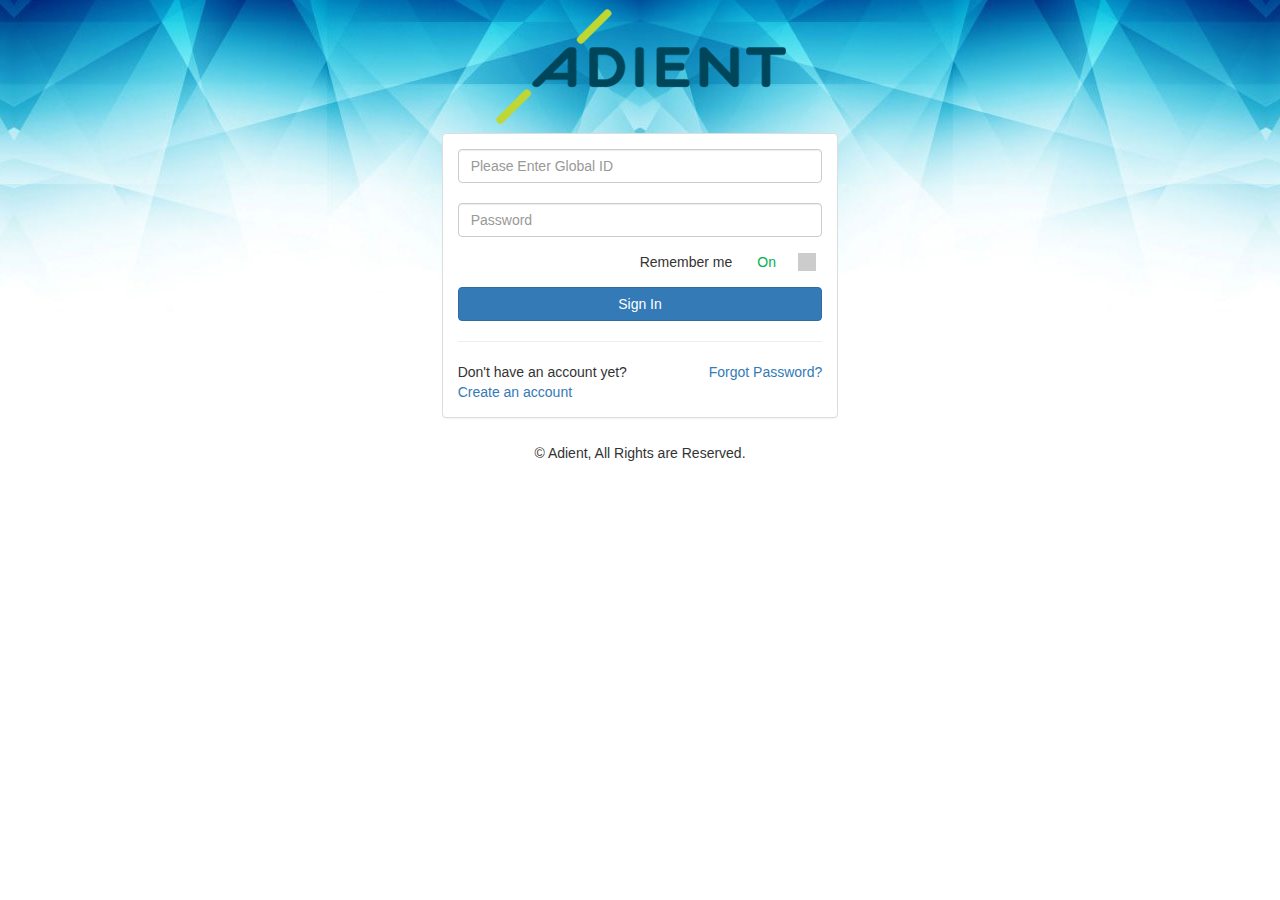
==== index.html @ 9952079c "Initial Commit" ====
<!DOCTYPE html>
<html lang="en">
   <head>
      <meta charset="utf-8">
      <meta http-equiv="X-UA-Compatible" content="IE=edge">
      <meta name="viewport" content="width=device-width, initial-scale=1">
      <meta name="description" content="">
      <meta name="author" content="">
      <link rel="icon" href="images/favicon.ico">
      <title>:: Welcome to Adient ::</title>
      <link href="css/elements.css" rel="stylesheet">
      <link href="css/fonts.css" rel="stylesheet">
   </head>
   <body>
      <div class="navbar navbar-inverse navbar-fixed-top" role="navigation" style="display:none;">
         <div class="container-fluid">
            <div class="navbar-header">
               <button type="button" class="navbar-toggle" data-toggle="collapse" data-target=".navbar-collapse"> <span class="sr-only">Toggle navigation</span> <span class="icon-bar"></span> <span class="icon-bar"></span> <span class="icon-bar"></span> </button>
            </div>
         </div>
      </div>
      <div class="container-fluid" id="wrap">
         <div class="row">
            <div class="col-sm-12 col-md-12 col-lg-12">
               <center><a href="#"><img src="images/adient.png"></a></center>
            </div>
            <div class="col-sm-4 col-md-4 col-lg-4"></div>
            <div class="col-sm-4 col-md-4 col-lg-4 formtxt">
               <div class="panel panel-default">
                  <div class="panel-body">
                     <div class="login-wrap">
                        <form class="form-signin" role="form" name="login">
                           <input class="form-control" type="text" name="Please Enter ID" placeholder="Please Enter Global ID">
                           <br>
                           <input type="password" class="form-control" name="password" placeholder="Password">
                           <span class="pull-right">
                              <table border="0">
                                 <tr>
                                    <td>  Remember me </td>
                                    <td>
                                       <label class="checkbox">
                                          <div class="onoffswitch">
                                             <input type="checkbox" name="onoffswitch" class="onoffswitch-checkbox" id="myonoffswitch" checked="">
                                       <label class="onoffswitch-label" for="myonoffswitch"> <span class="onoffswitch-inner"></span> <span class="onoffswitch-switch"></span> </label>
                                       </div>
                                       </label>
                                    </td>
                              </table>
                           </span>
                           <br>
                           <input class="btn btn-block btn-primary" type="button" value="Sign In" onclick="Login()">
                        </form>
                        <hr>
                        <span class="pull-right"> <a href="#"> Forgot Password?</a> </span>
                        <div class="registration"> Don't have an account yet?<br>
                           <a href="#" class=""> Create an account </a> 
                        </div>
                     </div>
                  </div>
               </div>
            </div>
            <div class="col-sm-4 col-md-4 col-lg-4"></div>
         </div>
      </div>
      <div id="footer">
         <div class="container-fluid">
            <p>
            <center>© Adient, All Rights are Reserved. </center>
            </p>
         </div>
      </div>
      <script src="https://ajax.googleapis.com/ajax/libs/jquery/1.11.1/jquery.min.js"></script> 
      <script src="js/elements.js"></script> 
      <SCRIPT LANGUAGE="JavaScript">
         function Login(){
         var done=0;
         var username=document.login.username.value;
         username=username.toLowerCase();
         var password=document.login.password.value;
         password=password.toLowerCase();
         if (username=="user" && password=="user") { window.location="vaildation/home.html"; done=1; }
         if (done==0) { alert("Sorry you have entered wrong credentials. Please contact Administrator. "); }
         
         }
      </SCRIPT>
   </body>
</html>
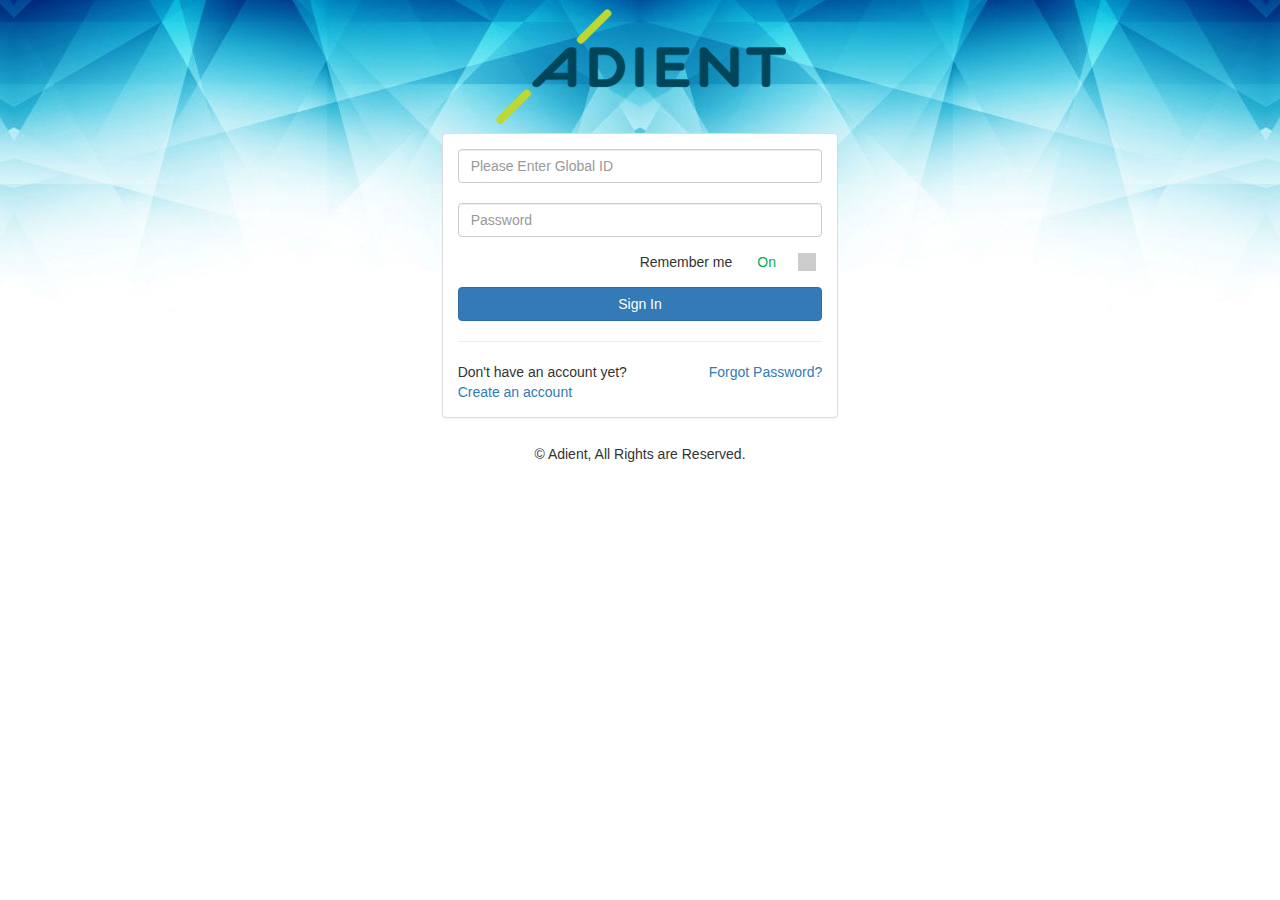
==== commit 728cdcfc: "Index" ====
--- a/index.html
+++ b/index.html
@@ -47,8 +47,8 @@
                                     </td>
                               </table>
                            </span>
-                           <br>
-                           <input class="btn btn-block btn-primary" type="button" value="Sign In" onclick="Login()">
+                           <br><br><div class="clear-fix"></a>
+                           <a href="vaildation/home.html"><input class="btn btn-block btn-primary" type="button" value="Sign In" onclick="Login()"></a>
                         </form>
                         <hr>
                         <span class="pull-right"> <a href="#"> Forgot Password?</a> </span>
@@ -71,17 +71,5 @@
       </div>
       <script src="https://ajax.googleapis.com/ajax/libs/jquery/1.11.1/jquery.min.js"></script> 
       <script src="js/elements.js"></script> 
-      <SCRIPT LANGUAGE="JavaScript">
-         function Login(){
-         var done=0;
-         var username=document.login.username.value;
-         username=username.toLowerCase();
-         var password=document.login.password.value;
-         password=password.toLowerCase();
-         if (username=="user" && password=="user") { window.location="vaildation/home.html"; done=1; }
-         if (done==0) { alert("Sorry you have entered wrong credentials. Please contact Administrator. "); }
-         
-         }
-      </SCRIPT>
    </body>
 </html>